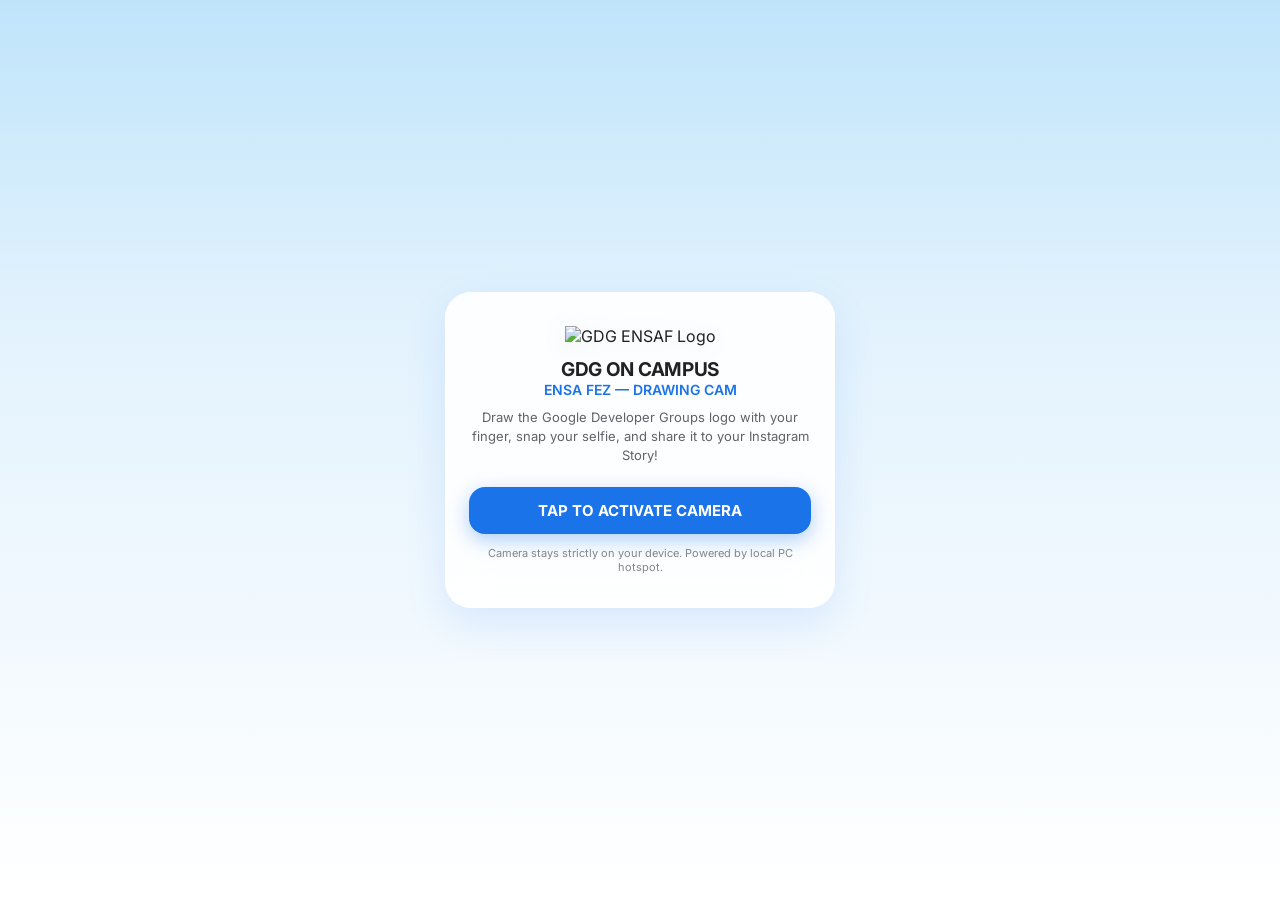
==== drawing_cam/index.html @ 27d13d81 "Merge pull request #2 from Abdellah0x1/main feat(theme): Add Google Light & Dark theme toggle across" ====
<!DOCTYPE html>
<html lang="en">
<head>
  <meta charset="UTF-8">
  <meta name="viewport" content="width=device-width, initial-scale=1.0, maximum-scale=1.0, user-scalable=no, viewport-fit=cover">
  <meta name="theme-color" content="#bfe4fa">
  <meta name="apple-mobile-web-app-capable" content="yes">
  <meta name="apple-mobile-web-app-status-bar-style" content="default">
  <title>GDG ENSAF — Drawing Cam</title>
  <link rel="stylesheet" href="style.css">
  <script src="theme.js"></script>
  
  <!-- MediaPipe Hands & Camera Utils: Local vendor with CDN fallback -->
  <script src="vendor/mediapipe/camera_utils.js" onerror="this.onerror=null;this.src='https://cdn.jsdelivr.net/npm/@mediapipe/camera_utils/camera_utils.js'"></script>
  <script src="vendor/mediapipe/hands.js" onerror="this.onerror=null;this.src='https://cdn.jsdelivr.net/npm/@mediapipe/hands/hands.js'"></script>
</head>
<body>
  <div id="app-container">
    <!-- Google 4-Color Floating Ambient Bubbles Layer -->
    <div class="gdg-ambient-wrap" aria-hidden="true">
      <span class="ambient-bubble b-blue"></span>
      <span class="ambient-bubble b-red"></span>
      <span class="ambient-bubble b-yellow"></span>
      <span class="ambient-bubble b-green"></span>
    </div>

    <!-- Hidden Video Feed (Rendered into Canvas) -->
    <video id="webcam" playsinline autoplay muted></video>

    <!-- Main Drawing & Camera Canvas -->
    <canvas id="mainCanvas"></canvas>

    <!-- Top Status Bar -->
    <header class="glass-bar top-bar">
      <div class="brand">
        <a href="../" class="glass-btn icon-btn nav-back-btn" title="Back to Games Hub" aria-label="Games Hub">
          <svg viewBox="0 0 24 24" width="18" height="18" fill="none" stroke="currentColor" stroke-width="2.2" stroke-linecap="round" stroke-linejoin="round">
            <line x1="19" y1="12" x2="5" y2="12"></line>
            <polyline points="12 19 5 12 12 5"></polyline>
          </svg>
        </a>
        <img src="logo.png" alt="GDG ENSAF Logo" class="gdg-header-logo">
        <div class="brand-text">
          <span class="brand-title">GDG ENSAF</span>
          <span class="brand-sub">DRAWING CAM</span>
        </div>
      </div>
      <div class="top-controls">
        <button id="btnThemeToggle" class="glass-btn icon-btn theme-toggle-btn" data-theme-toggle title="Toggle Google Theme" aria-label="Toggle Google Theme">
          <span class="theme-toggle-inner"></span>
        </button>
        <button id="btnFlipCam" class="glass-btn icon-btn" title="Switch Front/Rear Camera" aria-label="Switch Camera">
          <svg viewBox="0 0 24 24" width="19" height="19" fill="none" stroke="currentColor" stroke-width="2" stroke-linecap="round" stroke-linejoin="round">
            <path d="M20 10c0-4.418-3.582-8-8-8s-8 3.582-8 8c0 2.21.896 4.21 2.344 5.656L4 18h6v-6l-2.05 2.05C6.758 12.858 6 11.516 6 10c0-3.314 2.686-6 6-6s6 2.686 6 6c0 1.516-.758 2.858-1.95 4.05L14 12v6h6l-2.344-2.344C19.104 14.21 20 12.21 20 10z"/>
          </svg>
        </button>
        <button id="btnSound" class="glass-btn icon-btn" title="Toggle Sound" aria-label="Toggle Sound">
          <svg id="soundIconOn" viewBox="0 0 24 24" width="19" height="19" fill="none" stroke="currentColor" stroke-width="2" stroke-linecap="round" stroke-linejoin="round">
            <polygon points="11 5 6 9 2 9 2 15 6 15 11 19 11 5"></polygon>
            <path d="M19.07 4.93a10 10 0 0 1 0 14.14M15.54 8.46a5 5 0 0 1 0 7.07"></path>
          </svg>
          <svg id="soundIconOff" viewBox="0 0 24 24" width="19" height="19" fill="none" stroke="currentColor" stroke-width="2" stroke-linecap="round" stroke-linejoin="round" style="display:none;">
            <line x1="1" y1="1" x2="23" y2="23"></line>
            <polygon points="11 5 6 9 2 9 2 15 6 15 11 19 11 5"></polygon>
          </svg>
        </button>
        <button id="btnHelp" class="glass-btn icon-btn" title="How to Play" aria-label="Help Guide">
          <svg viewBox="0 0 24 24" width="19" height="19" fill="none" stroke="currentColor" stroke-width="2" stroke-linecap="round" stroke-linejoin="round">
            <circle cx="12" cy="12" r="10"></circle>
            <path d="M9.09 9a3 3 0 0 1 5.83 1c0 2-3 3-3 3"></path>
            <line x1="12" y1="17" x2="12.01" y2="17"></line>
          </svg>
        </button>
      </div>
    </header>

    <!-- Floating Drawing Toolbar -->
    <div class="drawing-toolbar glass-panel">
      <!-- Google 4-Color Palette -->
      <div class="color-palette" role="radiogroup" aria-label="Select Drawing Color">
        <button class="color-swatch c-blue active" data-color="#4285f4" title="Google Blue"></button>
        <button class="color-swatch c-red" data-color="#ea4335" title="Google Red"></button>
        <button class="color-swatch c-yellow" data-color="#fbbc05" title="Google Yellow"></button>
        <button class="color-swatch c-green" data-color="#34a853" title="Google Green"></button>
        <button class="color-swatch c-eraser" data-color="eraser" title="Eraser">
          <svg viewBox="0 0 24 24" width="16" height="16" fill="none" stroke="currentColor" stroke-width="2.5">
            <path d="M20 20H7L3 16C2 15 2 13 3 12L13 2L22 11L18 15"/>
            <line x1="7" y1="17" x2="17" y2="7"/>
          </svg>
        </button>
      </div>

      <div class="tool-divider"></div>

      <!-- Action Tools -->
      <div class="tool-actions">
        <!-- Brush Size Selector -->
        <button id="btnBrushSize" class="tool-btn" title="Brush Size: Medium">
          <span class="brush-indicator" id="brushIndicator"></span>
        </button>
        <!-- Toggle GDG Logo Stencil Guide -->
        <button id="btnTemplate" class="tool-btn active-tool" title="Toggle GDG Logo Guide Stencil">
          <span class="stencil-icon">&lt; &gt;</span>
        </button>
        <!-- Undo -->
        <button id="btnUndo" class="tool-btn" title="Undo Last Stroke">
          <svg viewBox="0 0 24 24" width="16" height="16" fill="none" stroke="currentColor" stroke-width="2.5">
            <polyline points="1 4 1 10 7 10"></polyline>
            <path d="M3.51 15a9 9 0 1 0 2.13-9.36L1 10"></path>
          </svg>
        </button>
        <!-- Clear Canvas -->
        <button id="btnClear" class="tool-btn" title="Clear Drawing">
          <svg viewBox="0 0 24 24" width="16" height="16" fill="none" stroke="currentColor" stroke-width="2.5">
            <polyline points="3 6 5 6 21 6"></polyline>
            <path d="M19 6v14a2 2 0 0 1-2 2H7a2 2 0 0 1-2-2V6m3 0V4a2 2 0 0 1 2-2h4a2 2 0 0 1 2 2v2"></path>
          </svg>
        </button>
      </div>
    </div>

    <!-- Guidance Banner -->
    <div id="instructionBanner" class="instruction-banner">
      <div class="banner-icon" id="bannerIcon">👆🎨</div>
      <div class="banner-text" id="bannerText">Draw the GDG logo with your finger on screen or in the air!</div>
    </div>

    <!-- Screen Flash Effect -->
    <div id="screenFlash" class="screen-flash"></div>

    <!-- Copy Toast / Notification -->
    <div id="copyToast" class="copy-toast hidden">
      <div class="toast-check">✓</div>
      <div class="toast-msg"><strong>@gdg.ensaf</strong> copied to clipboard! Tag us in your Story 🏷️</div>
    </div>

    <!-- Bottom Controls Bar -->
    <footer class="glass-bar bottom-bar">
      <div class="action-group">
        <button id="btnSnapPhoto" class="shutter-btn" title="Snap Photo with Drawing">
          <div class="shutter-inner">
            <svg viewBox="0 0 24 24" width="24" height="24" fill="none" stroke="#ffffff" stroke-width="2.2" stroke-linecap="round" stroke-linejoin="round">
              <path d="M23 19a2 2 0 0 1-2 2H3a2 2 0 0 1-2-2V8a2 2 0 0 1 2-2h4l2-3h6l2 3h4a2 2 0 0 1 2 2z"/>
              <circle cx="12" cy="13" r="4"/>
            </svg>
          </div>
        </button>
      </div>
    </footer>

    <!-- Post-Capture Share Modal -->
    <div id="shareModal" class="modal-backdrop hidden">
      <div class="modal-card share-card">
        <div class="modal-header">
          <div class="modal-title-wrap">
            <img src="logo.png" alt="GDG Logo" class="modal-logo">
            <h2>Your GDG Drawing Photo!</h2>
          </div>
          <button id="btnCloseShare" class="modal-close-btn">&times;</button>
        </div>
        <div class="modal-body share-body">
          <div class="preview-container">
            <img id="sharePreviewImg" alt="Drawn Photo Preview" class="share-preview-img">
          </div>
          <div class="insta-tag-box">
            <span class="insta-tag-label">Official Tag:</span>
            <code class="insta-tag-code">@gdg.ensaf</code>
            <button id="btnCopyTag" class="glass-btn btn-sm">Copy Tag</button>
          </div>
        </div>
        <div class="modal-footer share-footer">
          <!-- Primary: Share to Instagram Story -->
          <button id="btnShareInsta" class="insta-share-btn">
            <svg viewBox="0 0 24 24" width="22" height="22" fill="currentColor">
              <path d="M12 2.163c3.204 0 3.584.012 4.85.07 3.252.148 4.771 1.691 4.919 4.919.058 1.265.069 1.645.069 4.849 0 3.205-.012 3.584-.069 4.849-.149 3.225-1.664 4.771-4.919 4.919-1.266.058-1.644.07-4.85.07-3.204 0-3.584-.012-4.849-.07-3.26-.149-4.771-1.699-4.919-4.92-.058-1.265-.07-1.644-.07-4.849 0-3.204.013-3.583.07-4.849.149-3.227 1.664-4.771 4.919-4.919 1.266-.057 1.645-.069 4.849-.069zm0-2.163c-3.259 0-3.667.014-4.947.072-4.358.2-6.78 2.618-6.98 6.98-.059 1.281-.073 1.689-.073 4.948 0 3.259.014 3.668.072 4.948.2 4.358 2.618 6.78 6.98 6.98 1.281.058 1.689.072 4.948.072 3.259 0 3.668-.014 4.948-.072 4.354-.2 6.782-2.618 6.979-6.98.059-1.28.073-1.689.073-4.948 0-3.259-.014-3.667-.072-4.947-.196-4.354-2.617-6.78-6.979-6.98-1.281-.059-1.69-.073-4.949-.073zm0 5.838c-3.403 0-6.162 2.759-6.162 6.162s2.759 6.163 6.162 6.163 6.162-2.759 6.162-6.163c0-3.403-2.759-6.162-6.162-6.162zm0 10.162c-2.209 0-4-1.79-4-4 0-2.209 1.791-4 4-4s4 1.791 4 4c0 2.21-1.791 4-4 4zm6.406-11.845c-.796 0-1.441.645-1.441 1.44s.645 1.44 1.441 1.44c.795 0 1.439-.645 1.439-1.44s-.644-1.44-1.439-1.44z"/>
            </svg>
            Share to Instagram Story
          </button>
          <!-- Secondary Actions -->
          <div class="share-btn-row">
            <button id="btnDownloadPhoto" class="glass-btn btn-secondary">
              <svg viewBox="0 0 24 24" width="18" height="18" fill="none" stroke="currentColor" stroke-width="2">
                <path d="M21 15v4a2 2 0 0 1-2 2H5a2 2 0 0 1-2-2v-4"></path>
                <polyline points="7 10 12 15 17 10"></polyline>
                <line x1="12" y1="15" x2="12" y2="3"></line>
              </svg>
              Save to Phone
            </button>
            <button id="btnDrawAgain" class="glass-btn btn-secondary">
              <svg viewBox="0 0 24 24" width="18" height="18" fill="none" stroke="currentColor" stroke-width="2">
                <path d="M23 4v6h-6"></path>
                <path d="M20.49 15a9 9 0 1 1-2.12-9.36L23 10"></path>
              </svg>
              Draw Again
            </button>
          </div>
          <!-- Profile Link -->
          <a href="https://www.instagram.com/gdg.ensaf/" target="_blank" rel="noopener noreferrer" class="insta-profile-link">
            Open @gdg.ensaf Instagram Page &rarr;
          </a>
        </div>
      </div>
    </div>

    <!-- Help Modal -->
    <div id="helpModal" class="modal-backdrop hidden">
      <div class="modal-card">
        <div class="modal-header">
          <div class="modal-title-wrap">
            <img src="logo.png" alt="GDG Logo" class="modal-logo">
            <h2>How to Play GDG Drawing Cam</h2>
          </div>
          <button id="btnCloseHelp" class="modal-close-btn">&times;</button>
        </div>
        <div class="modal-body">
          <div class="gesture-item">
            <div class="gesture-icon-box">🎨</div>
            <div class="gesture-info">
              <h4>1. Choose Google Colors</h4>
              <p>Pick Blue, Red, Yellow, or Green from the top bar to match the Google Developer Groups logo.</p>
            </div>
          </div>
          <div class="gesture-item">
            <div class="gesture-icon-box">👆</div>
            <div class="gesture-info">
              <h4>2. Draw on Screen or in the Air</h4>
              <p>Draw directly with your finger on your phone screen, or point your index finger in the camera to draw in the air!</p>
            </div>
          </div>
          <div class="gesture-item">
            <div class="gesture-icon-box">&lt; &gt;</div>
            <div class="gesture-info">
              <h4>3. Trace the GDG Logo</h4>
              <p>Tap the <strong>&lt; &gt;</strong> icon to toggle the faint logo stencil on/off to help you draw the brackets!</p>
            </div>
          </div>
          <div class="gesture-item">
            <div class="gesture-icon-box">📸</div>
            <div class="gesture-info">
              <h4>4. Snap & Share to Instagram Story</h4>
              <p>Tap the shutter button to take the photo with your drawing, then tap <strong>Share to Instagram Story</strong> and tag <strong>@gdg.ensaf</strong>!</p>
            </div>
          </div>
        </div>
        <div class="modal-footer">
          <button id="btnGotIt" class="glass-btn highlight-btn btn-full">Got It! Let's Draw</button>
        </div>
      </div>
    </div>

    <!-- Initial Camera Start Permission Prompt -->
    <div id="startScreen" class="start-screen">
      <div class="start-card">
        <div class="start-logo-wrap">
          <img src="logo.png" alt="GDG ENSAF Logo" class="start-gdg-logo">
        </div>
        <h1>GDG ON CAMPUS</h1>
        <h2>ENSA FEZ — DRAWING CAM</h2>
        <p>Draw the Google Developer Groups logo with your finger, snap your selfie, and share it to your Instagram Story!</p>
        <button id="btnStartCam" class="start-btn">TAP TO ACTIVATE CAMERA</button>
        <span class="start-note">Camera stays strictly on your device. Powered by local PC hotspot.</span>
      </div>
    </div>
  </div>

  <script src="app.js"></script>
</body>
</html>
---- drawing_cam/style.css ----
/* ==========================================================================
   GDG ENSAF DRAWING CAM — Stylesheet
   Google Developer Groups Theme inspired by GDGC-WEBSITE
   ========================================================================== */

@import url('https://fonts.googleapis.com/css2?family=Google+Sans:wght@400;500;700&family=Inter:wght@400;500;600;700&display=swap');

:root,
html[data-theme="light"] {
  --gdg-blue: #1a73e8;
  --gdg-blue-light: #4285f4;
  --gdg-red: #ea4335;
  --gdg-yellow: #fbbc05;
  --gdg-green: #34a853;
  --bg-gradient: linear-gradient(180deg, #bfe4fa 0%, #e2f2fd 35%, #ffffff 100%);
  
  --panel-bg: rgba(255, 255, 255, 0.85);
  --panel-border: rgba(255, 255, 255, 0.95);
  --panel-shadow: 0 8px 30px rgba(66, 133, 244, 0.1), 0 2px 6px rgba(0, 0, 0, 0.04);
  
  --glass-btn-bg: rgba(255, 255, 255, 0.88);
  --glass-btn-border: rgba(255, 255, 255, 0.95);
  --glass-btn-text: #202124;

  --modal-bg: #ffffff;
  --modal-border: rgba(255, 255, 255, 0.95);
  --card-elevated: #f8fafd;
  --card-elevated-border: #e8f0fe;
  
  --text-main: #202124;
  --text-muted: #5f6368;
  --text-light: #80868b;
  
  --font-family: 'Google Sans', 'Inter', -apple-system, BlinkMacSystemFont, 'Segoe UI', Roboto, sans-serif;
  --safe-top: env(safe-area-inset-top, 0px);
  --safe-bottom: env(safe-area-inset-bottom, 0px);
}

html[data-theme="dark"] {
  --gdg-blue: #8ab4f8;
  --gdg-blue-light: #aecbfa;
  --gdg-red: #f28b82;
  --gdg-yellow: #fdd663;
  --gdg-green: #81c995;
  --bg-gradient: linear-gradient(180deg, #0e1520 0%, #131314 40%, #131314 100%);
  
  --panel-bg: rgba(32, 33, 36, 0.88);
  --panel-border: rgba(255, 255, 255, 0.12);
  --panel-shadow: 0 8px 30px rgba(0, 0, 0, 0.45), 0 2px 6px rgba(0, 0, 0, 0.25);
  
  --glass-btn-bg: rgba(45, 47, 51, 0.85);
  --glass-btn-border: rgba(255, 255, 255, 0.14);
  --glass-btn-text: #e8eaed;

  --modal-bg: #202124;
  --modal-border: rgba(255, 255, 255, 0.12);
  --card-elevated: #28292c;
  --card-elevated-border: rgba(255, 255, 255, 0.08);
  
  --text-main: #e8eaed;
  --text-muted: #9aa0a6;
  --text-light: #70757a;
}

* {
  box-sizing: border-box;
  margin: 0;
  padding: 0;
  -webkit-tap-highlight-color: transparent;
  user-select: none;
  -webkit-user-select: none;
}

html, body {
  width: 100%;
  height: 100%;
  overflow: hidden;
  background: var(--bg-gradient);
  font-family: var(--font-family);
  color: var(--text-main);
}

#app-container {
  position: relative;
  width: 100%;
  height: 100%;
  display: flex;
  flex-direction: column;
  justify-content: space-between;
  overflow: hidden;
}

/* ==========================================================================
   Google 4-Color Floating Ambient Bubbles Layer (Hardware Accelerated)
   ========================================================================== */
.gdg-ambient-wrap {
  position: fixed;
  inset: 0;
  pointer-events: none;
  overflow: hidden;
  z-index: 0;
}

.ambient-bubble {
  position: absolute;
  border-radius: 50%;
  pointer-events: none;
  will-change: transform;
}

.b-blue {
  width: 220px;
  height: 220px;
  background: radial-gradient(circle, rgba(66, 133, 244, 0.45) 0%, rgba(66, 133, 244, 0) 70%);
  top: -40px;
  left: 5%;
  animation: floatBlue 6s infinite ease-in-out;
}

.b-red {
  width: 200px;
  height: 200px;
  background: radial-gradient(circle, rgba(234, 67, 53, 0.4) 0%, rgba(234, 67, 53, 0) 70%);
  bottom: 80px;
  left: 28%;
  animation: floatRed 7s infinite ease-in-out;
}

.b-yellow {
  width: 190px;
  height: 190px;
  background: radial-gradient(circle, rgba(251, 188, 5, 0.45) 0%, rgba(251, 188, 5, 0) 70%);
  top: 15%;
  right: 10%;
  animation: floatYellow 6.5s infinite ease-in-out;
}

.b-green {
  width: 230px;
  height: 230px;
  background: radial-gradient(circle, rgba(52, 168, 83, 0.4) 0%, rgba(52, 168, 83, 0) 70%);
  bottom: -40px;
  right: 5%;
  animation: floatGreen 7.5s infinite ease-in-out;
}

@keyframes floatBlue {
  0%, 100% { transform: scale(1.05) translate3d(0, 0, 0); }
  50% { transform: scale(1.25) translate3d(16px, 10px, 0); }
}

@keyframes floatRed {
  0%, 100% { transform: scale(1.0) translate3d(0, 0, 0); }
  50% { transform: scale(1.2) translate3d(-14px, -8px, 0); }
}

@keyframes floatYellow {
  0%, 100% { transform: scale(1.02) translate3d(0, 0, 0); }
  50% { transform: scale(1.22) translate3d(12px, -12px, 0); }
}

@keyframes floatGreen {
  0%, 100% { transform: scale(1.05) translate3d(0, 0, 0); }
  50% { transform: scale(1.28) translate3d(-16px, 8px, 0); }
}

/* ==========================================================================
   Video & Canvas
   ========================================================================== */
#webcam {
  position: absolute;
  top: 0;
  left: 0;
  width: 1px;
  height: 1px;
  opacity: 0;
  pointer-events: none;
}

#mainCanvas {
  position: absolute;
  top: 0;
  left: 0;
  width: 100%;
  height: 100%;
  z-index: 1;
  touch-action: none;
}

/* ==========================================================================
   Top Header & Status Bar
   ========================================================================== */
.glass-bar {
  position: relative;
  z-index: 10;
  display: flex;
  align-items: center;
  justify-content: space-between;
  background: var(--panel-bg);
  backdrop-filter: blur(16px);
  -webkit-backdrop-filter: blur(16px);
  border: 1px solid var(--panel-border);
  box-shadow: var(--panel-shadow);
}

.top-bar {
  padding: calc(var(--safe-top) + 10px) 16px 12px 16px;
  border-bottom-left-radius: 20px;
  border-bottom-right-radius: 20px;
}

.brand {
  display: flex;
  align-items: center;
  gap: 10px;
}

.gdg-header-logo {
  width: 34px;
  height: 34px;
  object-fit: contain;
  border-radius: 8px;
  filter: drop-shadow(0 2px 5px rgba(0,0,0,0.1));
}

.brand-text {
  display: flex;
  flex-direction: column;
}

.brand-title {
  font-size: 15px;
  font-weight: 700;
  color: var(--text-main);
  letter-spacing: -0.2px;
  line-height: 1.15;
}

.brand-sub {
  font-size: 11px;
  font-weight: 600;
  color: var(--gdg-blue);
  letter-spacing: 0.5px;
  text-transform: uppercase;
}

.top-controls {
  display: flex;
  align-items: center;
  gap: 8px;
}

.glass-btn {
  display: inline-flex;
  align-items: center;
  justify-content: center;
  gap: 6px;
  background: var(--glass-btn-bg);
  border: 1.5px solid var(--glass-btn-border);
  color: var(--glass-btn-text);
  border-radius: 14px;
  font-family: var(--font-family);
  font-size: 13.5px;
  font-weight: 600;
  cursor: pointer;
  box-shadow: 0 2px 8px rgba(0, 0, 0, 0.04);
  text-decoration: none;
  transition: transform 0.15s, background 0.2s, border-color 0.2s, color 0.2s;
}

.glass-btn:active {
  transform: scale(0.94);
}

.icon-btn {
  width: 40px;
  height: 40px;
  border-radius: 50%;
  padding: 0;
}

/* ==========================================================================
   Floating Drawing Toolbar
   ========================================================================== */
.drawing-toolbar {
  position: absolute;
  top: calc(var(--safe-top) + 64px);
  left: 50%;
  transform: translateX(-50%);
  z-index: 10;
  display: flex;
  align-items: center;
  gap: 10px;
  padding: 6px 12px;
  border-radius: 30px;
  background: rgba(255, 255, 255, 0.9);
  backdrop-filter: blur(16px);
  -webkit-backdrop-filter: blur(16px);
  border: 1.5px solid rgba(255, 255, 255, 0.95);
  box-shadow: 0 6px 24px rgba(66, 133, 244, 0.14);
  max-width: 95%;
}

.color-palette {
  display: flex;
  align-items: center;
  gap: 8px;
}

.color-swatch {
  width: 32px;
  height: 32px;
  border-radius: 50%;
  border: 2.5px solid rgba(255, 255, 255, 0.9);
  cursor: pointer;
  box-shadow: 0 2px 6px rgba(0, 0, 0, 0.15);
  transition: transform 0.18s cubic-bezier(0.34, 1.56, 0.64, 1), box-shadow 0.18s;
  display: flex;
  align-items: center;
  justify-content: center;
  padding: 0;
}

.color-swatch:active {
  transform: scale(0.9);
}

.color-swatch.active {
  transform: scale(1.18);
  box-shadow: 0 0 0 3px #ffffff, 0 4px 12px rgba(0, 0, 0, 0.25);
}

.c-blue { background: var(--gdg-blue-light); }
.c-red { background: var(--gdg-red); }
.c-yellow { background: var(--gdg-yellow); }
.c-green { background: var(--gdg-green); }

.c-eraser {
  background: #ffffff;
  color: var(--text-muted);
  border: 2px solid #dadce0;
}

.c-eraser.active {
  color: var(--gdg-blue);
  border-color: var(--gdg-blue);
}

.tool-divider {
  width: 1px;
  height: 24px;
  background: rgba(0, 0, 0, 0.12);
}

.tool-actions {
  display: flex;
  align-items: center;
  gap: 6px;
}

.tool-btn {
  width: 34px;
  height: 34px;
  border-radius: 50%;
  border: 1px solid rgba(0, 0, 0, 0.08);
  background: #ffffff;
  color: var(--text-main);
  display: flex;
  align-items: center;
  justify-content: center;
  cursor: pointer;
  box-shadow: 0 1px 4px rgba(0, 0, 0, 0.05);
  transition: transform 0.15s, background 0.15s;
}

.tool-btn:active {
  transform: scale(0.92);
}

.tool-btn.active-tool {
  background: rgba(26, 115, 232, 0.12);
  border-color: var(--gdg-blue);
  color: var(--gdg-blue);
}

.brush-indicator {
  width: 8px;
  height: 8px;
  border-radius: 50%;
  background: var(--text-main);
  transition: width 0.15s, height 0.15s;
}

.stencil-icon {
  font-family: monospace;
  font-weight: 700;
  font-size: 13px;
  letter-spacing: -1px;
}

/* ==========================================================================
   Guidance Banner
   ========================================================================== */
.instruction-banner {
  position: absolute;
  top: calc(var(--safe-top) + 116px);
  left: 50%;
  transform: translateX(-50%);
  z-index: 9;
  display: flex;
  align-items: center;
  gap: 8px;
  padding: 6px 16px;
  border-radius: 20px;
  background: rgba(255, 255, 255, 0.85);
  backdrop-filter: blur(12px);
  -webkit-backdrop-filter: blur(12px);
  border: 1px solid rgba(255, 255, 255, 0.95);
  box-shadow: 0 4px 14px rgba(66, 133, 244, 0.08);
  pointer-events: none;
  max-width: 90%;
  text-align: center;
}

.banner-icon {
  font-size: 16px;
}

.banner-text {
  font-size: 12px;
  font-weight: 600;
  color: var(--text-main);
  white-space: nowrap;
  overflow: hidden;
  text-overflow: ellipsis;
}

/* Screen Flash Animation */
.screen-flash {
  position: fixed;
  inset: 0;
  background: #ffffff;
  opacity: 0;
  pointer-events: none;
  z-index: 50;
}

.flash-active {
  animation: flashAnim 0.3s ease-out;
}

@keyframes flashAnim {
  0% { opacity: 0.95; }
  100% { opacity: 0; }
}

/* ==========================================================================
   Bottom Controls Bar & Shutter Button
   ========================================================================== */
.bottom-bar {
  padding: 14px 20px calc(var(--safe-bottom) + 14px) 20px;
  border-top-left-radius: 24px;
  border-top-right-radius: 24px;
  justify-content: center;
}

.action-group {
  display: flex;
  align-items: center;
  justify-content: center;
  width: 100%;
}

.shutter-btn {
  width: 74px;
  height: 74px;
  border-radius: 50%;
  background: #ffffff;
  border: 4px solid var(--gdg-blue);
  box-shadow: 0 4px 18px rgba(26, 115, 232, 0.35);
  display: flex;
  align-items: center;
  justify-content: center;
  cursor: pointer;
  transition: transform 0.15s ease;
}

.shutter-btn:active {
  transform: scale(0.92);
}

.shutter-inner {
  width: 54px;
  height: 54px;
  border-radius: 50%;
  background: var(--gdg-blue);
  display: flex;
  align-items: center;
  justify-content: center;
  transition: background 0.2s;
}

.shutter-btn:hover .shutter-inner {
  background: var(--gdg-blue-light);
}

/* ==========================================================================
   Post-Capture Share Modal
   ========================================================================== */
.modal-backdrop {
  position: fixed;
  inset: 0;
  background: rgba(10, 20, 35, 0.5);
  backdrop-filter: blur(8px);
  -webkit-backdrop-filter: blur(8px);
  z-index: 100;
  display: flex;
  align-items: center;
  justify-content: center;
  padding: 16px;
}

.modal-card {
  width: 100%;
  max-width: 420px;
  max-height: 88vh;
  background: #ffffff;
  border-radius: 24px;
  border: 1.5px solid rgba(255, 255, 255, 0.9);
  box-shadow: 0 20px 50px rgba(0, 0, 0, 0.18);
  display: flex;
  flex-direction: column;
  overflow: hidden;
  animation: popIn 0.28s cubic-bezier(0.34, 1.56, 0.64, 1);
}

@keyframes popIn {
  from { opacity: 0; transform: scale(0.92); }
  to { opacity: 1; transform: scale(1.0); }
}

.modal-header {
  display: flex;
  align-items: center;
  justify-content: space-between;
  padding: 16px 20px;
  border-bottom: 1px solid #f1f3f4;
}

.modal-title-wrap {
  display: flex;
  align-items: center;
  gap: 10px;
}

.modal-logo {
  width: 28px;
  height: 28px;
  object-fit: contain;
}

.modal-header h2 {
  font-size: 16px;
  font-weight: 700;
  color: var(--text-main);
}

.modal-close-btn {
  background: none;
  border: none;
  font-size: 26px;
  line-height: 1;
  color: var(--text-light);
  cursor: pointer;
}

.share-body {
  padding: 16px 20px;
  display: flex;
  flex-direction: column;
  align-items: center;
  gap: 14px;
  overflow-y: auto;
}

.preview-container {
  width: 100%;
  max-width: 280px;
  aspect-ratio: 1 / 1;
  border-radius: 18px;
  overflow: hidden;
  box-shadow: 0 8px 24px rgba(0, 0, 0, 0.12);
  border: 2px solid #ffffff;
}

.share-preview-img {
  width: 100%;
  height: 100%;
  object-fit: cover;
  display: block;
}

.insta-tag-box {
  display: flex;
  align-items: center;
  justify-content: space-between;
  width: 100%;
  background: #f8fafd;
  border: 1px solid #e8f0fe;
  border-radius: 14px;
  padding: 8px 12px;
}

.insta-tag-label {
  font-size: 12px;
  color: var(--text-muted);
}

.insta-tag-code {
  font-family: monospace;
  font-weight: 700;
  font-size: 14px;
  color: var(--gdg-blue);
  background: #e8f0fe;
  padding: 3px 8px;
  border-radius: 6px;
}

.btn-sm {
  padding: 6px 12px;
  font-size: 12px;
  border-radius: 10px;
}

.share-footer {
  padding: 16px 20px;
  border-top: 1px solid #f1f3f4;
  display: flex;
  flex-direction: column;
  gap: 10px;
}

/* Instagram Story Gradient Button */
.insta-share-btn {
  width: 100%;
  padding: 13px 18px;
  border-radius: 16px;
  border: none;
  background: linear-gradient(45deg, #f09433 0%, #e6683c 25%, #dc2743 50%, #cc2366 75%, #bc1888 100%);
  color: #ffffff;
  font-family: var(--font-family);
  font-size: 15px;
  font-weight: 700;
  display: flex;
  align-items: center;
  justify-content: center;
  gap: 10px;
  cursor: pointer;
  box-shadow: 0 6px 20px rgba(220, 39, 67, 0.35);
  transition: transform 0.15s, opacity 0.2s;
}

.insta-share-btn:active {
  transform: scale(0.97);
  opacity: 0.9;
}

.share-btn-row {
  display: flex;
  gap: 10px;
  width: 100%;
}

.btn-secondary {
  flex: 1;
  padding: 11px;
  border-radius: 14px;
  font-size: 13px;
}

.insta-profile-link {
  text-align: center;
  font-size: 12.5px;
  color: #dc2743;
  font-weight: 600;
  text-decoration: none;
  padding: 4px 0;
  transition: color 0.15s;
}

.insta-profile-link:hover {
  text-decoration: underline;
}

/* Copy Toast */
.copy-toast {
  position: absolute;
  top: calc(var(--safe-top) + 72px);
  left: 50%;
  transform: translateX(-50%);
  z-index: 120;
  display: flex;
  align-items: center;
  gap: 10px;
  padding: 10px 18px;
  border-radius: 20px;
  background: rgba(32, 33, 36, 0.94);
  color: #ffffff;
  backdrop-filter: blur(12px);
  box-shadow: 0 8px 24px rgba(0, 0, 0, 0.25);
  font-size: 13px;
  pointer-events: none;
  animation: popIn 0.25s ease-out;
}

.toast-check {
  color: var(--gdg-green);
  font-weight: 700;
  font-size: 15px;
}

/* Help Modal Body */
.modal-body {
  padding: 18px 20px;
  display: flex;
  flex-direction: column;
  gap: 12px;
  overflow-y: auto;
}

.gesture-item {
  display: flex;
  align-items: flex-start;
  gap: 12px;
  padding: 11px;
  background: #f8fafd;
  border-radius: 16px;
  border: 1px solid #e8f0fe;
}

.gesture-icon-box {
  width: 44px;
  height: 44px;
  border-radius: 12px;
  background: #ffffff;
  display: flex;
  align-items: center;
  justify-content: center;
  font-size: 20px;
  font-weight: 700;
  color: var(--gdg-blue);
  box-shadow: 0 2px 6px rgba(0, 0, 0, 0.04);
  flex-shrink: 0;
}

.gesture-info h4 {
  font-size: 13.5px;
  font-weight: 700;
  color: var(--gdg-blue);
  margin-bottom: 2px;
}

.gesture-info p {
  font-size: 12px;
  color: var(--text-muted);
  line-height: 1.4;
}

.modal-footer {
  padding: 14px 20px;
  border-top: 1px solid #f1f3f4;
}

.btn-full {
  width: 100%;
  padding: 12px;
  border-radius: 14px;
  font-size: 14px;
  background: var(--gdg-blue);
  color: #ffffff;
}

/* Start Screen */
.start-screen {
  position: fixed;
  inset: 0;
  z-index: 200;
  background: var(--bg-gradient);
  display: flex;
  align-items: center;
  justify-content: center;
  padding: 20px;
}

.start-card {
  width: 100%;
  max-width: 390px;
  background: rgba(255, 255, 255, 0.88);
  backdrop-filter: blur(20px);
  -webkit-backdrop-filter: blur(20px);
  border: 2px solid rgba(255, 255, 255, 0.95);
  border-radius: 26px;
  padding: 32px 22px;
  text-align: center;
  box-shadow: 0 16px 40px rgba(66, 133, 244, 0.14);
}

.start-logo-wrap {
  margin-bottom: 12px;
}

.start-gdg-logo {
  width: 76px;
  height: 76px;
  object-fit: contain;
  filter: drop-shadow(0 4px 12px rgba(0, 0, 0, 0.08));
}

.start-card h1 {
  font-size: 19px;
  font-weight: 700;
  color: var(--text-main);
  letter-spacing: -0.3px;
}

.start-card h2 {
  font-size: 14px;
  font-weight: 600;
  color: var(--gdg-blue);
  margin-bottom: 10px;
}

.start-card p {
  font-size: 13px;
  color: var(--text-muted);
  line-height: 1.45;
  margin-bottom: 22px;
}

.start-btn {
  width: 100%;
  padding: 14px;
  border-radius: 16px;
  border: none;
  background: var(--gdg-blue);
  color: #ffffff;
  font-family: var(--font-family);
  font-size: 15px;
  font-weight: 700;
  cursor: pointer;
  box-shadow: 0 6px 20px rgba(26, 115, 232, 0.35);
  transition: transform 0.15s, background 0.15s;
}

.start-btn:active {
  transform: scale(0.96);
  background: #1557b0;
}

.start-note {
  display: block;
  margin-top: 12px;
  font-size: 11px;
  color: var(--text-light);
}

.hidden {
  display: none !important;
}

/* Dark mode overrides for toolbar, tool buttons, modals, and ambient bubbles */
html[data-theme="dark"] .drawing-toolbar {
  background: var(--panel-bg);
  border-color: var(--panel-border);
}

html[data-theme="dark"] .tool-btn {
  background: var(--glass-btn-bg);
  border-color: rgba(255, 255, 255, 0.12);
  color: var(--text-main);
}

html[data-theme="dark"] .tool-divider {
  background: rgba(255, 255, 255, 0.12);
}

html[data-theme="dark"] .brush-indicator {
  background: var(--text-main);
}

html[data-theme="dark"] .modal-card,
html[data-theme="dark"] .share-card {
  background: var(--modal-bg);
  border-color: var(--modal-border);
}

html[data-theme="dark"] .modal-header,
html[data-theme="dark"] .modal-footer,
html[data-theme="dark"] .share-footer {
  border-color: rgba(255, 255, 255, 0.1);
}

html[data-theme="dark"] .gesture-item,
html[data-theme="dark"] .insta-tag-box {
  background: var(--card-elevated);
  border-color: var(--card-elevated-border);
}

html[data-theme="dark"] .gesture-icon-box {
  background: var(--glass-btn-bg);
  border: 1px solid rgba(255, 255, 255, 0.1);
}

html[data-theme="dark"] .start-card {
  background: var(--panel-bg);
  border-color: var(--panel-border);
}

html[data-theme="dark"] .b-blue {
  background: radial-gradient(circle, rgba(138, 180, 248, 0.3) 0%, rgba(138, 180, 248, 0) 70%);
}
html[data-theme="dark"] .b-red {
  background: radial-gradient(circle, rgba(242, 139, 130, 0.25) 0%, rgba(242, 139, 130, 0) 70%);
}
html[data-theme="dark"] .b-yellow {
  background: radial-gradient(circle, rgba(253, 214, 99, 0.28) 0%, rgba(253, 214, 99, 0) 70%);
}
html[data-theme="dark"] .b-green {
  background: radial-gradient(circle, rgba(129, 201, 149, 0.28) 0%, rgba(129, 201, 149, 0) 70%);
}
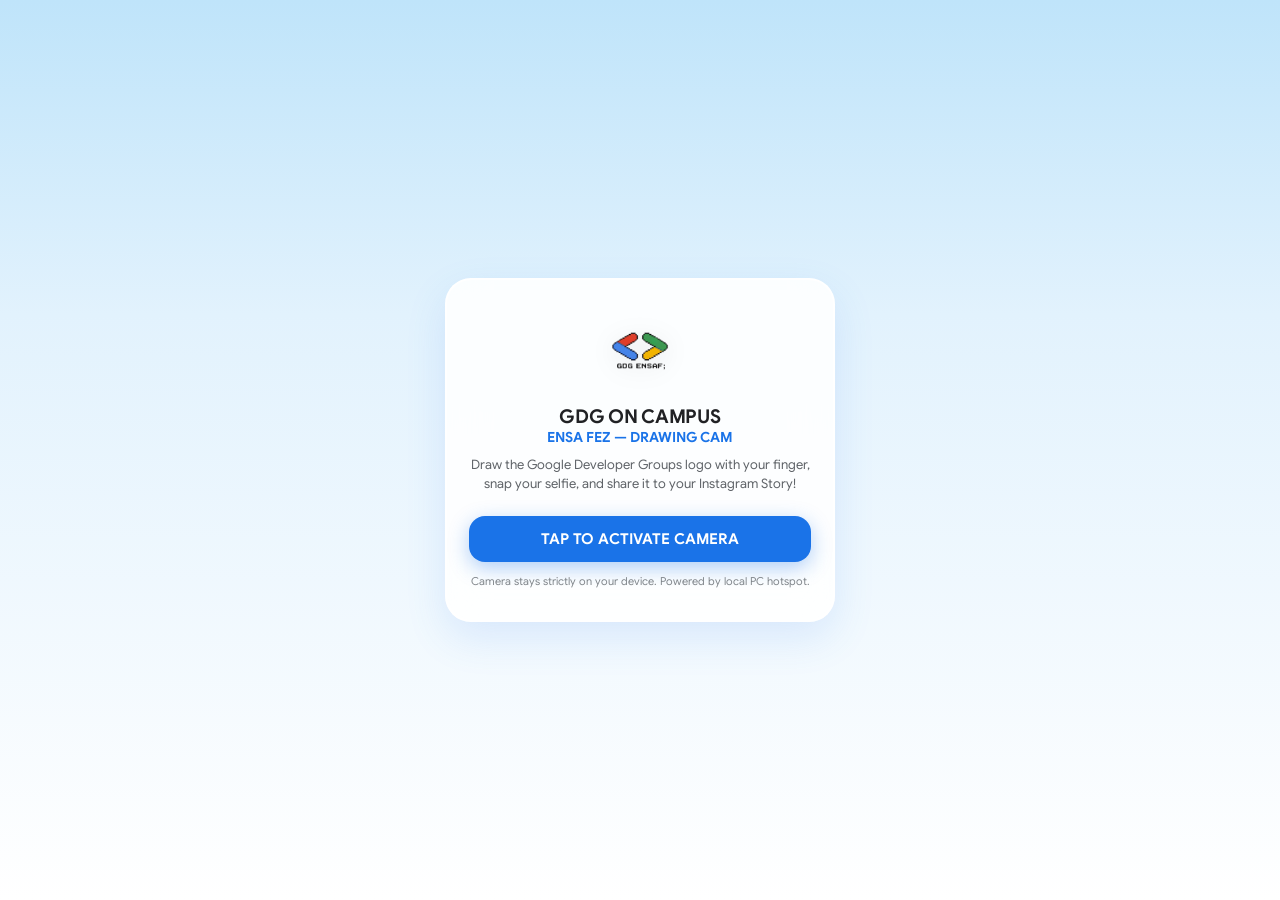
==== commit 3f89866c: "Improve game performance and fix puzzle and cube interactions" ====
--- a/drawing_cam/index.html
+++ b/drawing_cam/index.html
@@ -7,12 +7,14 @@
   <meta name="apple-mobile-web-app-capable" content="yes">
   <meta name="apple-mobile-web-app-status-bar-style" content="default">
   <title>GDG ENSAF — Drawing Cam</title>
+  <link rel="preload" href="../fonts/3f43e613a4176decfb0a.woff2" as="font" type="font/woff2" crossorigin>
+  <link href="../fonts/camera.css" rel="stylesheet">
+  <link rel="icon" type="image/svg+xml" href="../favicon.svg">
   <link rel="stylesheet" href="style.css">
   <script src="theme.js"></script>
   
-  <!-- MediaPipe Hands & Camera Utils: Local vendor with CDN fallback -->
-  <script src="vendor/mediapipe/camera_utils.js" onerror="this.onerror=null;this.src='https://cdn.jsdelivr.net/npm/@mediapipe/camera_utils/camera_utils.js'"></script>
-  <script src="vendor/mediapipe/hands.js" onerror="this.onerror=null;this.src='https://cdn.jsdelivr.net/npm/@mediapipe/hands/hands.js'"></script>
+  <!-- MediaPipe Hands: Local vendor with CDN fallback -->
+  <script defer src="../puzzle_cam/vendor/mediapipe/hands.js" onerror="this.onerror=null;this.src='https://cdn.jsdelivr.net/npm/@mediapipe/hands/hands.js'"></script>
 </head>
 <body>
   <div id="app-container">
@@ -39,7 +41,7 @@
             <polyline points="12 19 5 12 12 5"></polyline>
           </svg>
         </a>
-        <img src="logo.png" alt="GDG ENSAF Logo" class="gdg-header-logo">
+        <img src="../logo.png" alt="GDG ENSAF Logo" class="gdg-header-logo">
         <div class="brand-text">
           <span class="brand-title">GDG ENSAF</span>
           <span class="brand-sub">DRAWING CAM</span>
@@ -153,7 +155,7 @@
       <div class="modal-card share-card">
         <div class="modal-header">
           <div class="modal-title-wrap">
-            <img src="logo.png" alt="GDG Logo" class="modal-logo">
+            <img src="../logo.png" alt="GDG Logo" class="modal-logo">
             <h2>Your GDG Drawing Photo!</h2>
           </div>
           <button id="btnCloseShare" class="modal-close-btn">&times;</button>
@@ -207,7 +209,7 @@
       <div class="modal-card">
         <div class="modal-header">
           <div class="modal-title-wrap">
-            <img src="logo.png" alt="GDG Logo" class="modal-logo">
+            <img src="../logo.png" alt="GDG Logo" class="modal-logo">
             <h2>How to Play GDG Drawing Cam</h2>
           </div>
           <button id="btnCloseHelp" class="modal-close-btn">&times;</button>
@@ -252,7 +254,7 @@
     <div id="startScreen" class="start-screen">
       <div class="start-card">
         <div class="start-logo-wrap">
-          <img src="logo.png" alt="GDG ENSAF Logo" class="start-gdg-logo">
+          <img src="../logo.png" alt="GDG ENSAF Logo" class="start-gdg-logo">
         </div>
         <h1>GDG ON CAMPUS</h1>
         <h2>ENSA FEZ — DRAWING CAM</h2>
@@ -263,7 +265,7 @@
     </div>
   </div>
 
-  <script src="app.js"></script>
+  <script defer src="app.js"></script>
 </body>
 </html>
 
--- a/fonts/camera.css
+++ b/fonts/camera.css
@@ -0,0 +1 @@
+@font-face{font-family:'Google Sans';font-style:normal;font-weight:400;font-display:swap;src:url(2d8ebd5a1c4855c251c0.woff2) format('woff2');unicode-range:U+0308,U+0530-058F,U+2010,U+2024,U+25CC,U+FB13-FB17;}@font-face{font-family:'Google Sans';font-style:normal;font-weight:400;font-display:swap;src:url(87e29aa4c0167d61e518.woff2) format('woff2');unicode-range:U+0951-0952,U+0964-0965,U+0980-09FE,U+1CD0,U+1CD2,U+1CD5-1CD6,U+1CD8,U+1CE1,U+1CEA,U+1CED,U+1CF2,U+1CF5-1CF7,U+200C-200D,U+20B9,U+25CC,U+A8F1,U+11DF0-11DF1;}@font-face{font-family:'Google Sans';font-style:normal;font-weight:400;font-display:swap;src:url(da00c5cfce7b21985126.woff2) format('woff2');unicode-range:U+02C7,U+02D8-02D9,U+02DB,U+0307,U+1400-167F,U+18B0-18F5,U+25CC,U+11AB0-11ABF;}@font-face{font-family:'Google Sans';font-style:normal;font-weight:400;font-display:swap;src:url(a09898ad621267e54df5.woff2) format('woff2');unicode-range:U+0460-052F,U+1C80-1C8A,U+20B4,U+2DE0-2DFF,U+A640-A69F,U+FE2E-FE2F;}@font-face{font-family:'Google Sans';font-style:normal;font-weight:400;font-display:swap;src:url(5f178150d24e16e4ea66.woff2) format('woff2');unicode-range:U+0301,U+0400-045F,U+0490-0491,U+04B0-04B1,U+2116;}@font-face{font-family:'Google Sans';font-style:normal;font-weight:400;font-display:swap;src:url(d89da14318289b9615e9.woff2) format('woff2');unicode-range:U+0900-097F,U+1CD0-1CF4,U+1CF7-1CF9,U+200C-200D,U+20A8,U+20B9,U+20F0,U+25CC,U+A830-A839,U+A8E0-A8FF,U+11B00-11B0A;}@font-face{font-family:'Google Sans';font-style:normal;font-weight:400;font-display:swap;src:url(30488c8189fae4826739.woff2) format('woff2');unicode-range:U+030E,U+1200-1399,U+2D80-2DDE,U+AB01-AB2E,U+1E7E0-1E7E6,U+1E7E8-1E7EB,U+1E7ED-1E7EE,U+1E7F0-1E7FE;}@font-face{font-family:'Google Sans';font-style:normal;font-weight:400;font-display:swap;src:url(a716cc2041d84fb6b455.woff2) format('woff2');unicode-range:U+0589,U+10A0-10FF,U+1C90-1CBA,U+1CBD-1CBF,U+205A,U+2D00-2D2F,U+2E31;}@font-face{font-family:'Google Sans';font-style:normal;font-weight:400;font-display:swap;src:url(12ba4d2cb296ca482edf.woff2) format('woff2');unicode-range:U+1F00-1FFF;}@font-face{font-family:'Google Sans';font-style:normal;font-weight:400;font-display:swap;src:url(807cfe0da0551aa9b6e6.woff2) format('woff2');unicode-range:U+0370-0377,U+037A-037F,U+0384-038A,U+038C,U+038E-03A1,U+03A3-03FF;}@font-face{font-family:'Google Sans';font-style:normal;font-weight:400;font-display:swap;src:url(3a02ecb4e6dc00a6780d.woff2) format('woff2');unicode-range:U+0951-0952,U+0964-0965,U+0A80-0AFF,U+200C-200D,U+20B9,U+25CC,U+A830-A839;}@font-face{font-family:'Google Sans';font-style:normal;font-weight:400;font-display:swap;src:url(c80e9f764f186f39439c.woff2) format('woff2');unicode-range:U+0951-0952,U+0964-0965,U+0A01-0A76,U+200C-200D,U+20B9,U+25CC,U+262C,U+A830-A839;}@font-face{font-family:'Google Sans';font-style:normal;font-weight:400;font-display:swap;src:url(3bef5cb92e29b517729b.woff2) format('woff2');unicode-range:U+0307-0308,U+0590-05FF,U+200C-2010,U+20AA,U+25CC,U+FB1D-FB4F;}@font-face{font-family:'Google Sans';font-style:normal;font-weight:400;font-display:swap;src:url(843424acaed30e0976c0.woff2) format('woff2');unicode-range:U+1780-17FF,U+19E0-19FF,U+200C-200D,U+25CC;}@font-face{font-family:'Google Sans';font-style:normal;font-weight:400;font-display:swap;src:url(94ebf7c75a20fe62b731.woff2) format('woff2');unicode-range:U+0E81-0EDF,U+200C-200D,U+25CC;}@font-face{font-family:'Google Sans';font-style:normal;font-weight:400;font-display:swap;src:url(c3e7728489ef8157a298.woff2) format('woff2');unicode-range:U+0307,U+0323,U+0951-0952,U+0964-0965,U+0B83,U+0D00-0D7F,U+1CDA,U+1CF2,U+200C-200D,U+20B9,U+25CC,U+A830-A832;}@font-face{font-family:'Google Sans';font-style:normal;font-weight:400;font-display:swap;src:url(58b19dd708a67b36970d.woff2) format('woff2');unicode-range:U+0951-0952,U+0964-0965,U+0B01-0B77,U+1CDA,U+1CF2,U+200C-200D,U+20B9,U+25CC;}@font-face{font-family:'Google Sans';font-style:normal;font-weight:400;font-display:swap;src:url(bb34d10502213e806c57.woff2) format('woff2');unicode-range:U+0964-0965,U+0D81-0DF4,U+1CF2,U+200C-200D,U+25CC,U+111E1-111F4;}@font-face{font-family:'Google Sans';font-style:normal;font-weight:400;font-display:swap;src:url(2d7a54a434f21b445ab6.woff2) format('woff2');unicode-range:U+0001-000C,U+000E-001F,U+007F-009F,U+20DD-20E0,U+20E2-20E4,U+2150-218F,U+2190,U+2192,U+2194-2199,U+21AF,U+21E6-21F0,U+21F3,U+2218-2219,U+2299,U+22C4-22C6,U+2300-243F,U+2440-244A,U+2460-24FF,U+25A0-27BF,U+2800-28FF,U+2921-2922,U+2981,U+29BF,U+29EB,U+2B00-2BFF,U+4DC0-4DFF,U+FFF9-FFFB,U+10140-1018E,U+10190-1019C,U+101A0,U+101D0-101FD,U+102E0-102FB,U+10E60-10E7E,U+1D2C0-1D2D3,U+1D2E0-1D37F,U+1F000-1F0FF,U+1F100-1F1AE,U+1F1E6-1F1FF,U+1F30D-1F30F,U+1F315,U+1F31C,U+1F31E,U+1F320-1F32C,U+1F336,U+1F378,U+1F37D,U+1F382,U+1F393-1F39F,U+1F3A7-1F3A8,U+1F3AC-1F3AF,U+1F3C2,U+1F3C4-1F3C6,U+1F3CA-1F3CE,U+1F3D4-1F3E0,U+1F3ED,U+1F3F1-1F3F3,U+1F3F5-1F3F7,U+1F408,U+1F415,U+1F41F,U+1F426,U+1F43F,U+1F441-1F442,U+1F444,U+1F446-1F449,U+1F44C-1F44E,U+1F453,U+1F46A,U+1F47D,U+1F4A3,U+1F4B0,U+1F4B3,U+1F4B9,U+1F4BB,U+1F4BF,U+1F4C8-1F4CB,U+1F4D6,U+1F4DA,U+1F4DF,U+1F4E3-1F4E6,U+1F4EA-1F4ED,U+1F4F7,U+1F4F9-1F4FB,U+1F4FD-1F4FE,U+1F503,U+1F507-1F50B,U+1F50D,U+1F512-1F513,U+1F53E-1F54A,U+1F54F-1F5FA,U+1F610,U+1F650-1F67F,U+1F687,U+1F68D,U+1F691,U+1F694,U+1F698,U+1F6AD,U+1F6B2,U+1F6B9-1F6BA,U+1F6BC,U+1F6C6-1F6CF,U+1F6D3-1F6D7,U+1F6E0-1F6EA,U+1F6F0-1F6F3,U+1F6F7-1F6FC,U+1F700-1F80B,U+1F810-1F847,U+1F850-1F859,U+1F860-1F887,U+1F890-1F8AD,U+1F8B0-1F8BB,U+1F8C0-1F8C1,U+1F8D0-1F8D8,U+1F900-1F90B,U+1F93B,U+1F946,U+1F984,U+1F996,U+1F9E9,U+1FA00-1FA6F,U+1FA70-1FA7C,U+1FA80-1FAC6,U+1FAC8,U+1FACC-1FADD,U+1FADF-1FAEB,U+1FAEF-1FAFA,U+1FB00-1FBFF;}@font-face{font-family:'Google Sans';font-style:normal;font-weight:400;font-display:swap;src:url(300ecba22341aa51f2a7.woff2) format('woff2');unicode-range:U+0964-0965,U+0B82-0BFA,U+200C-200D,U+20B9,U+25CC;}@font-face{font-family:'Google Sans';font-style:normal;font-weight:400;font-display:swap;src:url(4c1bd8a34683fb20ca7e.woff2) format('woff2');unicode-range:U+0951-0952,U+0964-0965,U+0B83,U+0C00-0C7F,U+1CD5-1CD6,U+1CD8,U+1CDA,U+1CF2,U+200C-200D,U+25CC;}@font-face{font-family:'Google Sans';font-style:normal;font-weight:400;font-display:swap;src:url(7b4dce329fabb8a5c9be.woff2) format('woff2');unicode-range:U+02D7,U+0303,U+0331,U+0E01-0E5B,U+200C-200D,U+25CC;}@font-face{font-family:'Google Sans';font-style:normal;font-weight:400;font-display:swap;src:url(be35f711674d32eca0ca.woff2) format('woff2');unicode-range:U+0102-0103,U+0110-0111,U+0128-0129,U+0168-0169,U+01A0-01A1,U+01AF-01B0,U+0300-0301,U+0303-0304,U+0308-0309,U+0323,U+0329,U+1EA0-1EF9,U+20AB;}@font-face{font-family:'Google Sans';font-style:normal;font-weight:400;font-display:swap;src:url(2507802626a6cb16e4a7.woff2) format('woff2');unicode-range:U+0100-02BA,U+02BD-02C5,U+02C7-02CC,U+02CE-02D7,U+02DD-02FF,U+0304,U+0308,U+0329,U+1D00-1DBF,U+1E00-1E9F,U+1EF2-1EFF,U+2020,U+20A0-20AB,U+20AD-20C4,U+2113,U+2C60-2C7F,U+A720-A7FF;}@font-face{font-family:'Google Sans';font-style:normal;font-weight:400;font-display:swap;src:url(3f43e613a4176decfb0a.woff2) format('woff2');unicode-range:U+0000-00FF,U+0131,U+0152-0153,U+02BB-02BC,U+02C6,U+02DA,U+02DC,U+0304,U+0308,U+0329,U+2000-206F,U+20AC,U+2122,U+2191,U+2193,U+2212,U+2215,U+FEFF,U+FFFD;}@font-face{font-family:'Google Sans';font-style:normal;font-weight:500;font-display:swap;src:url(2d8ebd5a1c4855c251c0.woff2) format('woff2');unicode-range:U+0308,U+0530-058F,U+2010,U+2024,U+25CC,U+FB13-FB17;}@font-face{font-family:'Google Sans';font-style:normal;font-weight:500;font-display:swap;src:url(87e29aa4c0167d61e518.woff2) format('woff2');unicode-range:U+0951-0952,U+0964-0965,U+0980-09FE,U+1CD0,U+1CD2,U+1CD5-1CD6,U+1CD8,U+1CE1,U+1CEA,U+1CED,U+1CF2,U+1CF5-1CF7,U+200C-200D,U+20B9,U+25CC,U+A8F1,U+11DF0-11DF1;}@font-face{font-family:'Google Sans';font-style:normal;font-weight:500;font-display:swap;src:url(da00c5cfce7b21985126.woff2) format('woff2');unicode-range:U+02C7,U+02D8-02D9,U+02DB,U+0307,U+1400-167F,U+18B0-18F5,U+25CC,U+11AB0-11ABF;}@font-face{font-family:'Google Sans';font-style:normal;font-weight:500;font-display:swap;src:url(a09898ad621267e54df5.woff2) format('woff2');unicode-range:U+0460-052F,U+1C80-1C8A,U+20B4,U+2DE0-2DFF,U+A640-A69F,U+FE2E-FE2F;}@font-face{font-family:'Google Sans';font-style:normal;font-weight:500;font-display:swap;src:url(5f178150d24e16e4ea66.woff2) format('woff2');unicode-range:U+0301,U+0400-045F,U+0490-0491,U+04B0-04B1,U+2116;}@font-face{font-family:'Google Sans';font-style:normal;font-weight:500;font-display:swap;src:url(d89da14318289b9615e9.woff2) format('woff2');unicode-range:U+0900-097F,U+1CD0-1CF4,U+1CF7-1CF9,U+200C-200D,U+20A8,U+20B9,U+20F0,U+25CC,U+A830-A839,U+A8E0-A8FF,U+11B00-11B0A;}@font-face{font-family:'Google Sans';font-style:normal;font-weight:500;font-display:swap;src:url(30488c8189fae4826739.woff2) format('woff2');unicode-range:U+030E,U+1200-1399,U+2D80-2DDE,U+AB01-AB2E,U+1E7E0-1E7E6,U+1E7E8-1E7EB,U+1E7ED-1E7EE,U+1E7F0-1E7FE;}@font-face{font-family:'Google Sans';font-style:normal;font-weight:500;font-display:swap;src:url(a716cc2041d84fb6b455.woff2) format('woff2');unicode-range:U+0589,U+10A0-10FF,U+1C90-1CBA,U+1CBD-1CBF,U+205A,U+2D00-2D2F,U+2E31;}@font-face{font-family:'Google Sans';font-style:normal;font-weight:500;font-display:swap;src:url(12ba4d2cb296ca482edf.woff2) format('woff2');unicode-range:U+1F00-1FFF;}@font-face{font-family:'Google Sans';font-style:normal;font-weight:500;font-display:swap;src:url(807cfe0da0551aa9b6e6.woff2) format('woff2');unicode-range:U+0370-0377,U+037A-037F,U+0384-038A,U+038C,U+038E-03A1,U+03A3-03FF;}@font-face{font-family:'Google Sans';font-style:normal;font-weight:500;font-display:swap;src:url(3a02ecb4e6dc00a6780d.woff2) format('woff2');unicode-range:U+0951-0952,U+0964-0965,U+0A80-0AFF,U+200C-200D,U+20B9,U+25CC,U+A830-A839;}@font-face{font-family:'Google Sans';font-style:normal;font-weight:500;font-display:swap;src:url(c80e9f764f186f39439c.woff2) format('woff2');unicode-range:U+0951-0952,U+0964-0965,U+0A01-0A76,U+200C-200D,U+20B9,U+25CC,U+262C,U+A830-A839;}@font-face{font-family:'Google Sans';font-style:normal;font-weight:500;font-display:swap;src:url(3bef5cb92e29b517729b.woff2) format('woff2');unicode-range:U+0307-0308,U+0590-05FF,U+200C-2010,U+20AA,U+25CC,U+FB1D-FB4F;}@font-face{font-family:'Google Sans';font-style:normal;font-weight:500;font-display:swap;src:url(843424acaed30e0976c0.woff2) format('woff2');unicode-range:U+1780-17FF,U+19E0-19FF,U+200C-200D,U+25CC;}@font-face{font-family:'Google Sans';font-style:normal;font-weight:500;font-display:swap;src:url(94ebf7c75a20fe62b731.woff2) format('woff2');unicode-range:U+0E81-0EDF,U+200C-200D,U+25CC;}@font-face{font-family:'Google Sans';font-style:normal;font-weight:500;font-display:swap;src:url(c3e7728489ef8157a298.woff2) format('woff2');unicode-range:U+0307,U+0323,U+0951-0952,U+0964-0965,U+0B83,U+0D00-0D7F,U+1CDA,U+1CF2,U+200C-200D,U+20B9,U+25CC,U+A830-A832;}@font-face{font-family:'Google Sans';font-style:normal;font-weight:500;font-display:swap;src:url(58b19dd708a67b36970d.woff2) format('woff2');unicode-range:U+0951-0952,U+0964-0965,U+0B01-0B77,U+1CDA,U+1CF2,U+200C-200D,U+20B9,U+25CC;}@font-face{font-family:'Google Sans';font-style:normal;font-weight:500;font-display:swap;src:url(bb34d10502213e806c57.woff2) format('woff2');unicode-range:U+0964-0965,U+0D81-0DF4,U+1CF2,U+200C-200D,U+25CC,U+111E1-111F4;}@font-face{font-family:'Google Sans';font-style:normal;font-weight:500;font-display:swap;src:url(2d7a54a434f21b445ab6.woff2) format('woff2');unicode-range:U+0001-000C,U+000E-001F,U+007F-009F,U+20DD-20E0,U+20E2-20E4,U+2150-218F,U+2190,U+2192,U+2194-2199,U+21AF,U+21E6-21F0,U+21F3,U+2218-2219,U+2299,U+22C4-22C6,U+2300-243F,U+2440-244A,U+2460-24FF,U+25A0-27BF,U+2800-28FF,U+2921-2922,U+2981,U+29BF,U+29EB,U+2B00-2BFF,U+4DC0-4DFF,U+FFF9-FFFB,U+10140-1018E,U+10190-1019C,U+101A0,U+101D0-101FD,U+102E0-102FB,U+10E60-10E7E,U+1D2C0-1D2D3,U+1D2E0-1D37F,U+1F000-1F0FF,U+1F100-1F1AE,U+1F1E6-1F1FF,U+1F30D-1F30F,U+1F315,U+1F31C,U+1F31E,U+1F320-1F32C,U+1F336,U+1F378,U+1F37D,U+1F382,U+1F393-1F39F,U+1F3A7-1F3A8,U+1F3AC-1F3AF,U+1F3C2,U+1F3C4-1F3C6,U+1F3CA-1F3CE,U+1F3D4-1F3E0,U+1F3ED,U+1F3F1-1F3F3,U+1F3F5-1F3F7,U+1F408,U+1F415,U+1F41F,U+1F426,U+1F43F,U+1F441-1F442,U+1F444,U+1F446-1F449,U+1F44C-1F44E,U+1F453,U+1F46A,U+1F47D,U+1F4A3,U+1F4B0,U+1F4B3,U+1F4B9,U+1F4BB,U+1F4BF,U+1F4C8-1F4CB,U+1F4D6,U+1F4DA,U+1F4DF,U+1F4E3-1F4E6,U+1F4EA-1F4ED,U+1F4F7,U+1F4F9-1F4FB,U+1F4FD-1F4FE,U+1F503,U+1F507-1F50B,U+1F50D,U+1F512-1F513,U+1F53E-1F54A,U+1F54F-1F5FA,U+1F610,U+1F650-1F67F,U+1F687,U+1F68D,U+1F691,U+1F694,U+1F698,U+1F6AD,U+1F6B2,U+1F6B9-1F6BA,U+1F6BC,U+1F6C6-1F6CF,U+1F6D3-1F6D7,U+1F6E0-1F6EA,U+1F6F0-1F6F3,U+1F6F7-1F6FC,U+1F700-1F80B,U+1F810-1F847,U+1F850-1F859,U+1F860-1F887,U+1F890-1F8AD,U+1F8B0-1F8BB,U+1F8C0-1F8C1,U+1F8D0-1F8D8,U+1F900-1F90B,U+1F93B,U+1F946,U+1F984,U+1F996,U+1F9E9,U+1FA00-1FA6F,U+1FA70-1FA7C,U+1FA80-1FAC6,U+1FAC8,U+1FACC-1FADD,U+1FADF-1FAEB,U+1FAEF-1FAFA,U+1FB00-1FBFF;}@font-face{font-family:'Google Sans';font-style:normal;font-weight:500;font-display:swap;src:url(300ecba22341aa51f2a7.woff2) format('woff2');unicode-range:U+0964-0965,U+0B82-0BFA,U+200C-200D,U+20B9,U+25CC;}@font-face{font-family:'Google Sans';font-style:normal;font-weight:500;font-display:swap;src:url(4c1bd8a34683fb20ca7e.woff2) format('woff2');unicode-range:U+0951-0952,U+0964-0965,U+0B83,U+0C00-0C7F,U+1CD5-1CD6,U+1CD8,U+1CDA,U+1CF2,U+200C-200D,U+25CC;}@font-face{font-family:'Google Sans';font-style:normal;font-weight:500;font-display:swap;src:url(7b4dce329fabb8a5c9be.woff2) format('woff2');unicode-range:U+02D7,U+0303,U+0331,U+0E01-0E5B,U+200C-200D,U+25CC;}@font-face{font-family:'Google Sans';font-style:normal;font-weight:500;font-display:swap;src:url(be35f711674d32eca0ca.woff2) format('woff2');unicode-range:U+0102-0103,U+0110-0111,U+0128-0129,U+0168-0169,U+01A0-01A1,U+01AF-01B0,U+0300-0301,U+0303-0304,U+0308-0309,U+0323,U+0329,U+1EA0-1EF9,U+20AB;}@font-face{font-family:'Google Sans';font-style:normal;font-weight:500;font-display:swap;src:url(2507802626a6cb16e4a7.woff2) format('woff2');unicode-range:U+0100-02BA,U+02BD-02C5,U+02C7-02CC,U+02CE-02D7,U+02DD-02FF,U+0304,U+0308,U+0329,U+1D00-1DBF,U+1E00-1E9F,U+1EF2-1EFF,U+2020,U+20A0-20AB,U+20AD-20C4,U+2113,U+2C60-2C7F,U+A720-A7FF;}@font-face{font-family:'Google Sans';font-style:normal;font-weight:500;font-display:swap;src:url(3f43e613a4176decfb0a.woff2) format('woff2');unicode-range:U+0000-00FF,U+0131,U+0152-0153,U+02BB-02BC,U+02C6,U+02DA,U+02DC,U+0304,U+0308,U+0329,U+2000-206F,U+20AC,U+2122,U+2191,U+2193,U+2212,U+2215,U+FEFF,U+FFFD;}@font-face{font-family:'Google Sans';font-style:normal;font-weight:700;font-display:swap;src:url(2d8ebd5a1c4855c251c0.woff2) format('woff2');unicode-range:U+0308,U+0530-058F,U+2010,U+2024,U+25CC,U+FB13-FB17;}@font-face{font-family:'Google Sans';font-style:normal;font-weight:700;font-display:swap;src:url(87e29aa4c0167d61e518.woff2) format('woff2');unicode-range:U+0951-0952,U+0964-0965,U+0980-09FE,U+1CD0,U+1CD2,U+1CD5-1CD6,U+1CD8,U+1CE1,U+1CEA,U+1CED,U+1CF2,U+1CF5-1CF7,U+200C-200D,U+20B9,U+25CC,U+A8F1,U+11DF0-11DF1;}@font-face{font-family:'Google Sans';font-style:normal;font-weight:700;font-display:swap;src:url(da00c5cfce7b21985126.woff2) format('woff2');unicode-range:U+02C7,U+02D8-02D9,U+02DB,U+0307,U+1400-167F,U+18B0-18F5,U+25CC,U+11AB0-11ABF;}@font-face{font-family:'Google Sans';font-style:normal;font-weight:700;font-display:swap;src:url(a09898ad621267e54df5.woff2) format('woff2');unicode-range:U+0460-052F,U+1C80-1C8A,U+20B4,U+2DE0-2DFF,U+A640-A69F,U+FE2E-FE2F;}@font-face{font-family:'Google Sans';font-style:normal;font-weight:700;font-display:swap;src:url(5f178150d24e16e4ea66.woff2) format('woff2');unicode-range:U+0301,U+0400-045F,U+0490-0491,U+04B0-04B1,U+2116;}@font-face{font-family:'Google Sans';font-style:normal;font-weight:700;font-display:swap;src:url(d89da14318289b9615e9.woff2) format('woff2');unicode-range:U+0900-097F,U+1CD0-1CF4,U+1CF7-1CF9,U+200C-200D,U+20A8,U+20B9,U+20F0,U+25CC,U+A830-A839,U+A8E0-A8FF,U+11B00-11B0A;}@font-face{font-family:'Google Sans';font-style:normal;font-weight:700;font-display:swap;src:url(30488c8189fae4826739.woff2) format('woff2');unicode-range:U+030E,U+1200-1399,U+2D80-2DDE,U+AB01-AB2E,U+1E7E0-1E7E6,U+1E7E8-1E7EB,U+1E7ED-1E7EE,U+1E7F0-1E7FE;}@font-face{font-family:'Google Sans';font-style:normal;font-weight:700;font-display:swap;src:url(a716cc2041d84fb6b455.woff2) format('woff2');unicode-range:U+0589,U+10A0-10FF,U+1C90-1CBA,U+1CBD-1CBF,U+205A,U+2D00-2D2F,U+2E31;}@font-face{font-family:'Google Sans';font-style:normal;font-weight:700;font-display:swap;src:url(12ba4d2cb296ca482edf.woff2) format('woff2');unicode-range:U+1F00-1FFF;}@font-face{font-family:'Google Sans';font-style:normal;font-weight:700;font-display:swap;src:url(807cfe0da0551aa9b6e6.woff2) format('woff2');unicode-range:U+0370-0377,U+037A-037F,U+0384-038A,U+038C,U+038E-03A1,U+03A3-03FF;}@font-face{font-family:'Google Sans';font-style:normal;font-weight:700;font-display:swap;src:url(3a02ecb4e6dc00a6780d.woff2) format('woff2');unicode-range:U+0951-0952,U+0964-0965,U+0A80-0AFF,U+200C-200D,U+20B9,U+25CC,U+A830-A839;}@font-face{font-family:'Google Sans';font-style:normal;font-weight:700;font-display:swap;src:url(c80e9f764f186f39439c.woff2) format('woff2');unicode-range:U+0951-0952,U+0964-0965,U+0A01-0A76,U+200C-200D,U+20B9,U+25CC,U+262C,U+A830-A839;}@font-face{font-family:'Google Sans';font-style:normal;font-weight:700;font-display:swap;src:url(3bef5cb92e29b517729b.woff2) format('woff2');unicode-range:U+0307-0308,U+0590-05FF,U+200C-2010,U+20AA,U+25CC,U+FB1D-FB4F;}@font-face{font-family:'Google Sans';font-style:normal;font-weight:700;font-display:swap;src:url(843424acaed30e0976c0.woff2) format('woff2');unicode-range:U+1780-17FF,U+19E0-19FF,U+200C-200D,U+25CC;}@font-face{font-family:'Google Sans';font-style:normal;font-weight:700;font-display:swap;src:url(94ebf7c75a20fe62b731.woff2) format('woff2');unicode-range:U+0E81-0EDF,U+200C-200D,U+25CC;}@font-face{font-family:'Google Sans';font-style:normal;font-weight:700;font-display:swap;src:url(c3e7728489ef8157a298.woff2) format('woff2');unicode-range:U+0307,U+0323,U+0951-0952,U+0964-0965,U+0B83,U+0D00-0D7F,U+1CDA,U+1CF2,U+200C-200D,U+20B9,U+25CC,U+A830-A832;}@font-face{font-family:'Google Sans';font-style:normal;font-weight:700;font-display:swap;src:url(58b19dd708a67b36970d.woff2) format('woff2');unicode-range:U+0951-0952,U+0964-0965,U+0B01-0B77,U+1CDA,U+1CF2,U+200C-200D,U+20B9,U+25CC;}@font-face{font-family:'Google Sans';font-style:normal;font-weight:700;font-display:swap;src:url(bb34d10502213e806c57.woff2) format('woff2');unicode-range:U+0964-0965,U+0D81-0DF4,U+1CF2,U+200C-200D,U+25CC,U+111E1-111F4;}@font-face{font-family:'Google Sans';font-style:normal;font-weight:700;font-display:swap;src:url(2d7a54a434f21b445ab6.woff2) format('woff2');unicode-range:U+0001-000C,U+000E-001F,U+007F-009F,U+20DD-20E0,U+20E2-20E4,U+2150-218F,U+2190,U+2192,U+2194-2199,U+21AF,U+21E6-21F0,U+21F3,U+2218-2219,U+2299,U+22C4-22C6,U+2300-243F,U+2440-244A,U+2460-24FF,U+25A0-27BF,U+2800-28FF,U+2921-2922,U+2981,U+29BF,U+29EB,U+2B00-2BFF,U+4DC0-4DFF,U+FFF9-FFFB,U+10140-1018E,U+10190-1019C,U+101A0,U+101D0-101FD,U+102E0-102FB,U+10E60-10E7E,U+1D2C0-1D2D3,U+1D2E0-1D37F,U+1F000-1F0FF,U+1F100-1F1AE,U+1F1E6-1F1FF,U+1F30D-1F30F,U+1F315,U+1F31C,U+1F31E,U+1F320-1F32C,U+1F336,U+1F378,U+1F37D,U+1F382,U+1F393-1F39F,U+1F3A7-1F3A8,U+1F3AC-1F3AF,U+1F3C2,U+1F3C4-1F3C6,U+1F3CA-1F3CE,U+1F3D4-1F3E0,U+1F3ED,U+1F3F1-1F3F3,U+1F3F5-1F3F7,U+1F408,U+1F415,U+1F41F,U+1F426,U+1F43F,U+1F441-1F442,U+1F444,U+1F446-1F449,U+1F44C-1F44E,U+1F453,U+1F46A,U+1F47D,U+1F4A3,U+1F4B0,U+1F4B3,U+1F4B9,U+1F4BB,U+1F4BF,U+1F4C8-1F4CB,U+1F4D6,U+1F4DA,U+1F4DF,U+1F4E3-1F4E6,U+1F4EA-1F4ED,U+1F4F7,U+1F4F9-1F4FB,U+1F4FD-1F4FE,U+1F503,U+1F507-1F50B,U+1F50D,U+1F512-1F513,U+1F53E-1F54A,U+1F54F-1F5FA,U+1F610,U+1F650-1F67F,U+1F687,U+1F68D,U+1F691,U+1F694,U+1F698,U+1F6AD,U+1F6B2,U+1F6B9-1F6BA,U+1F6BC,U+1F6C6-1F6CF,U+1F6D3-1F6D7,U+1F6E0-1F6EA,U+1F6F0-1F6F3,U+1F6F7-1F6FC,U+1F700-1F80B,U+1F810-1F847,U+1F850-1F859,U+1F860-1F887,U+1F890-1F8AD,U+1F8B0-1F8BB,U+1F8C0-1F8C1,U+1F8D0-1F8D8,U+1F900-1F90B,U+1F93B,U+1F946,U+1F984,U+1F996,U+1F9E9,U+1FA00-1FA6F,U+1FA70-1FA7C,U+1FA80-1FAC6,U+1FAC8,U+1FACC-1FADD,U+1FADF-1FAEB,U+1FAEF-1FAFA,U+1FB00-1FBFF;}@font-face{font-family:'Google Sans';font-style:normal;font-weight:700;font-display:swap;src:url(300ecba22341aa51f2a7.woff2) format('woff2');unicode-range:U+0964-0965,U+0B82-0BFA,U+200C-200D,U+20B9,U+25CC;}@font-face{font-family:'Google Sans';font-style:normal;font-weight:700;font-display:swap;src:url(4c1bd8a34683fb20ca7e.woff2) format('woff2');unicode-range:U+0951-0952,U+0964-0965,U+0B83,U+0C00-0C7F,U+1CD5-1CD6,U+1CD8,U+1CDA,U+1CF2,U+200C-200D,U+25CC;}@font-face{font-family:'Google Sans';font-style:normal;font-weight:700;font-display:swap;src:url(7b4dce329fabb8a5c9be.woff2) format('woff2');unicode-range:U+02D7,U+0303,U+0331,U+0E01-0E5B,U+200C-200D,U+25CC;}@font-face{font-family:'Google Sans';font-style:normal;font-weight:700;font-display:swap;src:url(be35f711674d32eca0ca.woff2) format('woff2');unicode-range:U+0102-0103,U+0110-0111,U+0128-0129,U+0168-0169,U+01A0-01A1,U+01AF-01B0,U+0300-0301,U+0303-0304,U+0308-0309,U+0323,U+0329,U+1EA0-1EF9,U+20AB;}@font-face{font-family:'Google Sans';font-style:normal;font-weight:700;font-display:swap;src:url(2507802626a6cb16e4a7.woff2) format('woff2');unicode-range:U+0100-02BA,U+02BD-02C5,U+02C7-02CC,U+02CE-02D7,U+02DD-02FF,U+0304,U+0308,U+0329,U+1D00-1DBF,U+1E00-1E9F,U+1EF2-1EFF,U+2020,U+20A0-20AB,U+20AD-20C4,U+2113,U+2C60-2C7F,U+A720-A7FF;}@font-face{font-family:'Google Sans';font-style:normal;font-weight:700;font-display:swap;src:url(3f43e613a4176decfb0a.woff2) format('woff2');unicode-range:U+0000-00FF,U+0131,U+0152-0153,U+02BB-02BC,U+02C6,U+02DA,U+02DC,U+0304,U+0308,U+0329,U+2000-206F,U+20AC,U+2122,U+2191,U+2193,U+2212,U+2215,U+FEFF,U+FFFD;}@font-face{font-family:'Inter';font-style:normal;font-weight:400;font-display:swap;src:url(ca157063339ac4ad418f.woff2) format('woff2');unicode-range:U+0460-052F,U+1C80-1C8A,U+20B4,U+2DE0-2DFF,U+A640-A69F,U+FE2E-FE2F;}@font-face{font-family:'Inter';font-style:normal;font-weight:400;font-display:swap;src:url(71d5ee93cc1e9f1d520a.woff2) format('woff2');unicode-range:U+0301,U+0400-045F,U+0490-0491,U+04B0-04B1,U+2116;}@font-face{font-family:'Inter';font-style:normal;font-weight:400;font-display:swap;src:url(6e9e020a25f9b56d418f.woff2) format('woff2');unicode-range:U+1F00-1FFF;}@font-face{font-family:'Inter';font-style:normal;font-weight:400;font-display:swap;src:url(1be3448e292fbf05ffe1.woff2) format('woff2');unicode-range:U+0370-0377,U+037A-037F,U+0384-038A,U+038C,U+038E-03A1,U+03A3-03FF;}@font-face{font-family:'Inter';font-style:normal;font-weight:400;font-display:swap;src:url(5c66f9e07e90c6d4ac49.woff2) format('woff2');unicode-range:U+0102-0103,U+0110-0111,U+0128-0129,U+0168-0169,U+01A0-01A1,U+01AF-01B0,U+0300-0301,U+0303-0304,U+0308-0309,U+0323,U+0329,U+1EA0-1EF9,U+20AB;}@font-face{font-family:'Inter';font-style:normal;font-weight:400;font-display:swap;src:url(34b9c504cab7a73e37b7.woff2) format('woff2');unicode-range:U+0100-02BA,U+02BD-02C5,U+02C7-02CC,U+02CE-02D7,U+02DD-02FF,U+0304,U+0308,U+0329,U+1D00-1DBF,U+1E00-1E9F,U+1EF2-1EFF,U+2020,U+20A0-20AB,U+20AD-20C4,U+2113,U+2C60-2C7F,U+A720-A7FF;}@font-face{font-family:'Inter';font-style:normal;font-weight:400;font-display:swap;src:url(3100e775e8616cd2611b.woff2) format('woff2');unicode-range:U+0000-00FF,U+0131,U+0152-0153,U+02BB-02BC,U+02C6,U+02DA,U+02DC,U+0304,U+0308,U+0329,U+2000-206F,U+20AC,U+2122,U+2191,U+2193,U+2212,U+2215,U+FEFF,U+FFFD;}@font-face{font-family:'Inter';font-style:normal;font-weight:500;font-display:swap;src:url(ca157063339ac4ad418f.woff2) format('woff2');unicode-range:U+0460-052F,U+1C80-1C8A,U+20B4,U+2DE0-2DFF,U+A640-A69F,U+FE2E-FE2F;}@font-face{font-family:'Inter';font-style:normal;font-weight:500;font-display:swap;src:url(71d5ee93cc1e9f1d520a.woff2) format('woff2');unicode-range:U+0301,U+0400-045F,U+0490-0491,U+04B0-04B1,U+2116;}@font-face{font-family:'Inter';font-style:normal;font-weight:500;font-display:swap;src:url(6e9e020a25f9b56d418f.woff2) format('woff2');unicode-range:U+1F00-1FFF;}@font-face{font-family:'Inter';font-style:normal;font-weight:500;font-display:swap;src:url(1be3448e292fbf05ffe1.woff2) format('woff2');unicode-range:U+0370-0377,U+037A-037F,U+0384-038A,U+038C,U+038E-03A1,U+03A3-03FF;}@font-face{font-family:'Inter';font-style:normal;font-weight:500;font-display:swap;src:url(5c66f9e07e90c6d4ac49.woff2) format('woff2');unicode-range:U+0102-0103,U+0110-0111,U+0128-0129,U+0168-0169,U+01A0-01A1,U+01AF-01B0,U+0300-0301,U+0303-0304,U+0308-0309,U+0323,U+0329,U+1EA0-1EF9,U+20AB;}@font-face{font-family:'Inter';font-style:normal;font-weight:500;font-display:swap;src:url(34b9c504cab7a73e37b7.woff2) format('woff2');unicode-range:U+0100-02BA,U+02BD-02C5,U+02C7-02CC,U+02CE-02D7,U+02DD-02FF,U+0304,U+0308,U+0329,U+1D00-1DBF,U+1E00-1E9F,U+1EF2-1EFF,U+2020,U+20A0-20AB,U+20AD-20C4,U+2113,U+2C60-2C7F,U+A720-A7FF;}@font-face{font-family:'Inter';font-style:normal;font-weight:500;font-display:swap;src:url(3100e775e8616cd2611b.woff2) format('woff2');unicode-range:U+0000-00FF,U+0131,U+0152-0153,U+02BB-02BC,U+02C6,U+02DA,U+02DC,U+0304,U+0308,U+0329,U+2000-206F,U+20AC,U+2122,U+2191,U+2193,U+2212,U+2215,U+FEFF,U+FFFD;}@font-face{font-family:'Inter';font-style:normal;font-weight:600;font-display:swap;src:url(ca157063339ac4ad418f.woff2) format('woff2');unicode-range:U+0460-052F,U+1C80-1C8A,U+20B4,U+2DE0-2DFF,U+A640-A69F,U+FE2E-FE2F;}@font-face{font-family:'Inter';font-style:normal;font-weight:600;font-display:swap;src:url(71d5ee93cc1e9f1d520a.woff2) format('woff2');unicode-range:U+0301,U+0400-045F,U+0490-0491,U+04B0-04B1,U+2116;}@font-face{font-family:'Inter';font-style:normal;font-weight:600;font-display:swap;src:url(6e9e020a25f9b56d418f.woff2) format('woff2');unicode-range:U+1F00-1FFF;}@font-face{font-family:'Inter';font-style:normal;font-weight:600;font-display:swap;src:url(1be3448e292fbf05ffe1.woff2) format('woff2');unicode-range:U+0370-0377,U+037A-037F,U+0384-038A,U+038C,U+038E-03A1,U+03A3-03FF;}@font-face{font-family:'Inter';font-style:normal;font-weight:600;font-display:swap;src:url(5c66f9e07e90c6d4ac49.woff2) format('woff2');unicode-range:U+0102-0103,U+0110-0111,U+0128-0129,U+0168-0169,U+01A0-01A1,U+01AF-01B0,U+0300-0301,U+0303-0304,U+0308-0309,U+0323,U+0329,U+1EA0-1EF9,U+20AB;}@font-face{font-family:'Inter';font-style:normal;font-weight:600;font-display:swap;src:url(34b9c504cab7a73e37b7.woff2) format('woff2');unicode-range:U+0100-02BA,U+02BD-02C5,U+02C7-02CC,U+02CE-02D7,U+02DD-02FF,U+0304,U+0308,U+0329,U+1D00-1DBF,U+1E00-1E9F,U+1EF2-1EFF,U+2020,U+20A0-20AB,U+20AD-20C4,U+2113,U+2C60-2C7F,U+A720-A7FF;}@font-face{font-family:'Inter';font-style:normal;font-weight:600;font-display:swap;src:url(3100e775e8616cd2611b.woff2) format('woff2');unicode-range:U+0000-00FF,U+0131,U+0152-0153,U+02BB-02BC,U+02C6,U+02DA,U+02DC,U+0304,U+0308,U+0329,U+2000-206F,U+20AC,U+2122,U+2191,U+2193,U+2212,U+2215,U+FEFF,U+FFFD;}@font-face{font-family:'Inter';font-style:normal;font-weight:700;font-display:swap;src:url(ca157063339ac4ad418f.woff2) format('woff2');unicode-range:U+0460-052F,U+1C80-1C8A,U+20B4,U+2DE0-2DFF,U+A640-A69F,U+FE2E-FE2F;}@font-face{font-family:'Inter';font-style:normal;font-weight:700;font-display:swap;src:url(71d5ee93cc1e9f1d520a.woff2) format('woff2');unicode-range:U+0301,U+0400-045F,U+0490-0491,U+04B0-04B1,U+2116;}@font-face{font-family:'Inter';font-style:normal;font-weight:700;font-display:swap;src:url(6e9e020a25f9b56d418f.woff2) format('woff2');unicode-range:U+1F00-1FFF;}@font-face{font-family:'Inter';font-style:normal;font-weight:700;font-display:swap;src:url(1be3448e292fbf05ffe1.woff2) format('woff2');unicode-range:U+0370-0377,U+037A-037F,U+0384-038A,U+038C,U+038E-03A1,U+03A3-03FF;}@font-face{font-family:'Inter';font-style:normal;font-weight:700;font-display:swap;src:url(5c66f9e07e90c6d4ac49.woff2) format('woff2');unicode-range:U+0102-0103,U+0110-0111,U+0128-0129,U+0168-0169,U+01A0-01A1,U+01AF-01B0,U+0300-0301,U+0303-0304,U+0308-0309,U+0323,U+0329,U+1EA0-1EF9,U+20AB;}@font-face{font-family:'Inter';font-style:normal;font-weight:700;font-display:swap;src:url(34b9c504cab7a73e37b7.woff2) format('woff2');unicode-range:U+0100-02BA,U+02BD-02C5,U+02C7-02CC,U+02CE-02D7,U+02DD-02FF,U+0304,U+0308,U+0329,U+1D00-1DBF,U+1E00-1E9F,U+1EF2-1EFF,U+2020,U+20A0-20AB,U+20AD-20C4,U+2113,U+2C60-2C7F,U+A720-A7FF;}@font-face{font-family:'Inter';font-style:normal;font-weight:700;font-display:swap;src:url(3100e775e8616cd2611b.woff2) format('woff2');unicode-range:U+0000-00FF,U+0131,U+0152-0153,U+02BB-02BC,U+02C6,U+02DA,U+02DC,U+0304,U+0308,U+0329,U+2000-206F,U+20AC,U+2122,U+2191,U+2193,U+2212,U+2215,U+FEFF,U+FFFD;}
--- a/drawing_cam/style.css
+++ b/drawing_cam/style.css
@@ -3,7 +3,7 @@
    Google Developer Groups Theme inspired by GDGC-WEBSITE
    ========================================================================== */
 
-@import url('https://fonts.googleapis.com/css2?family=Google+Sans:wght@400;500;700&family=Inter:wght@400;500;600;700&display=swap');
+
 
 :root,
 html[data-theme="light"] {
